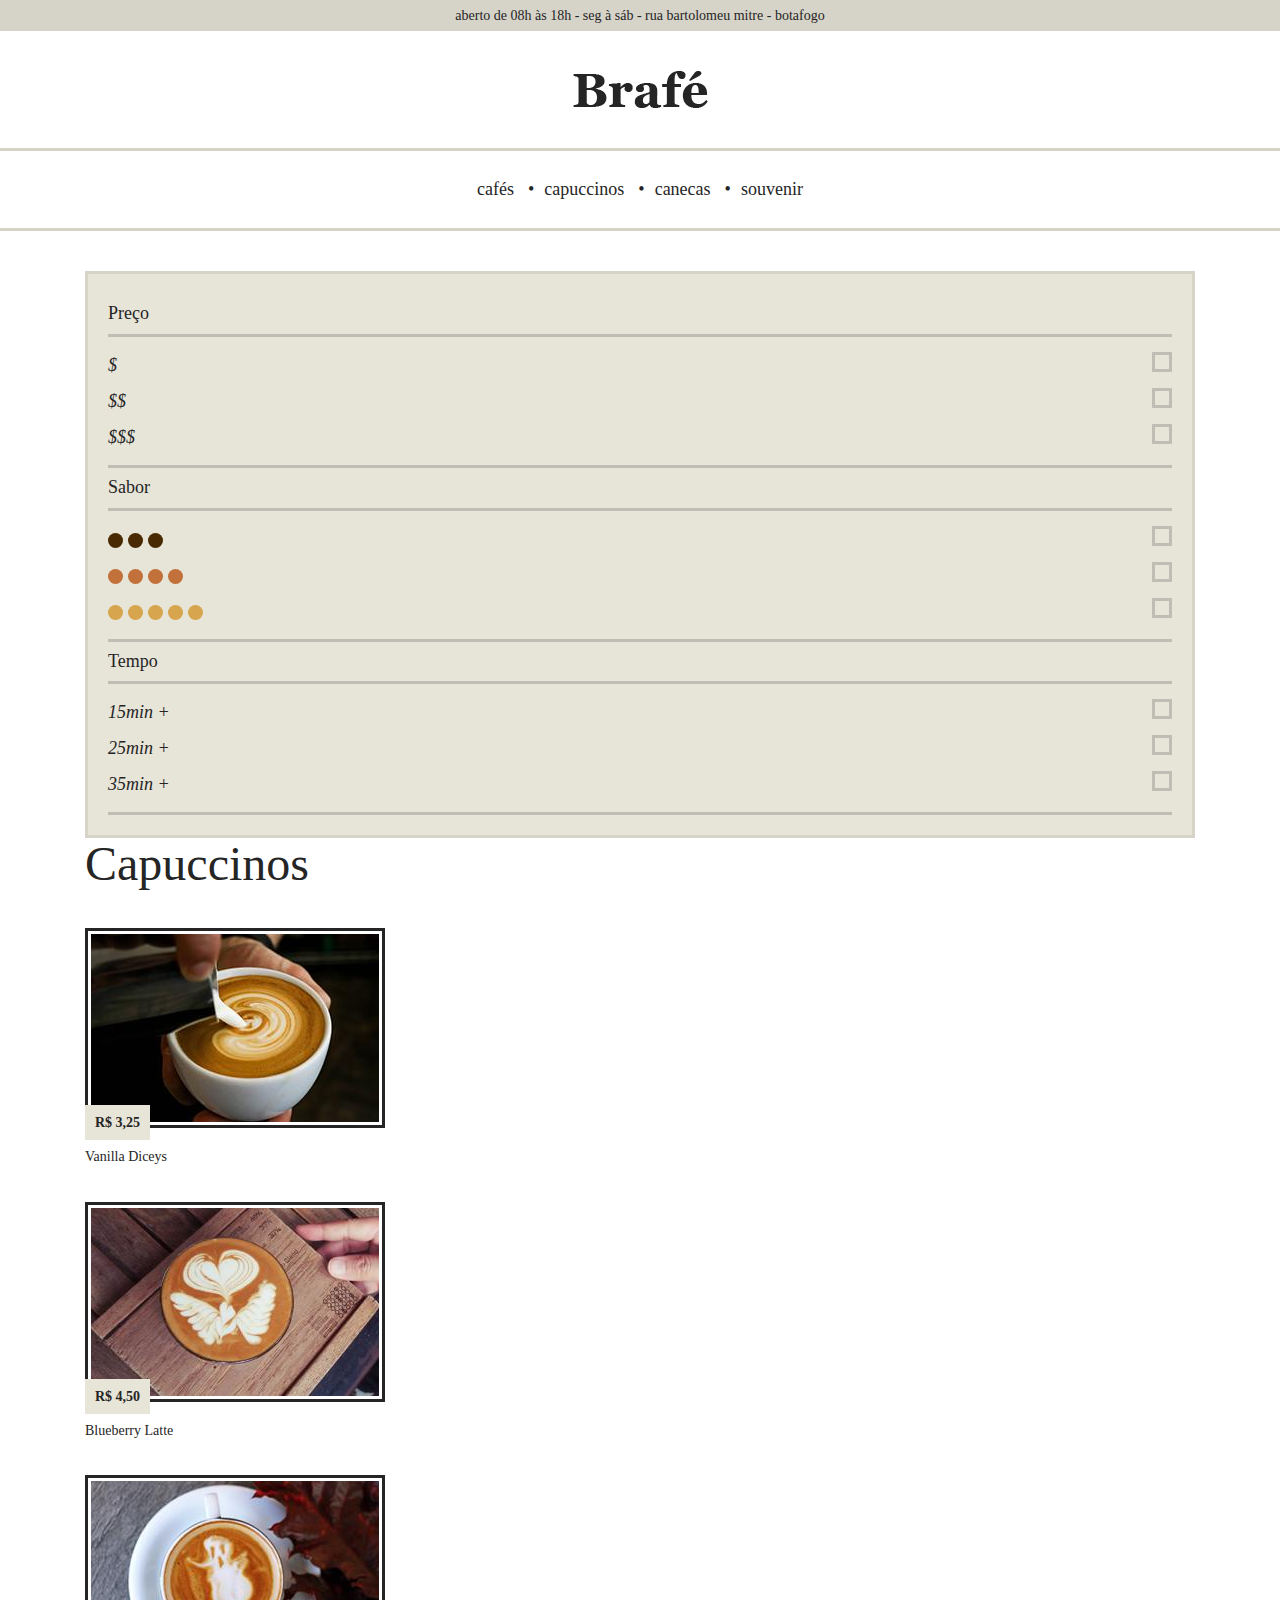
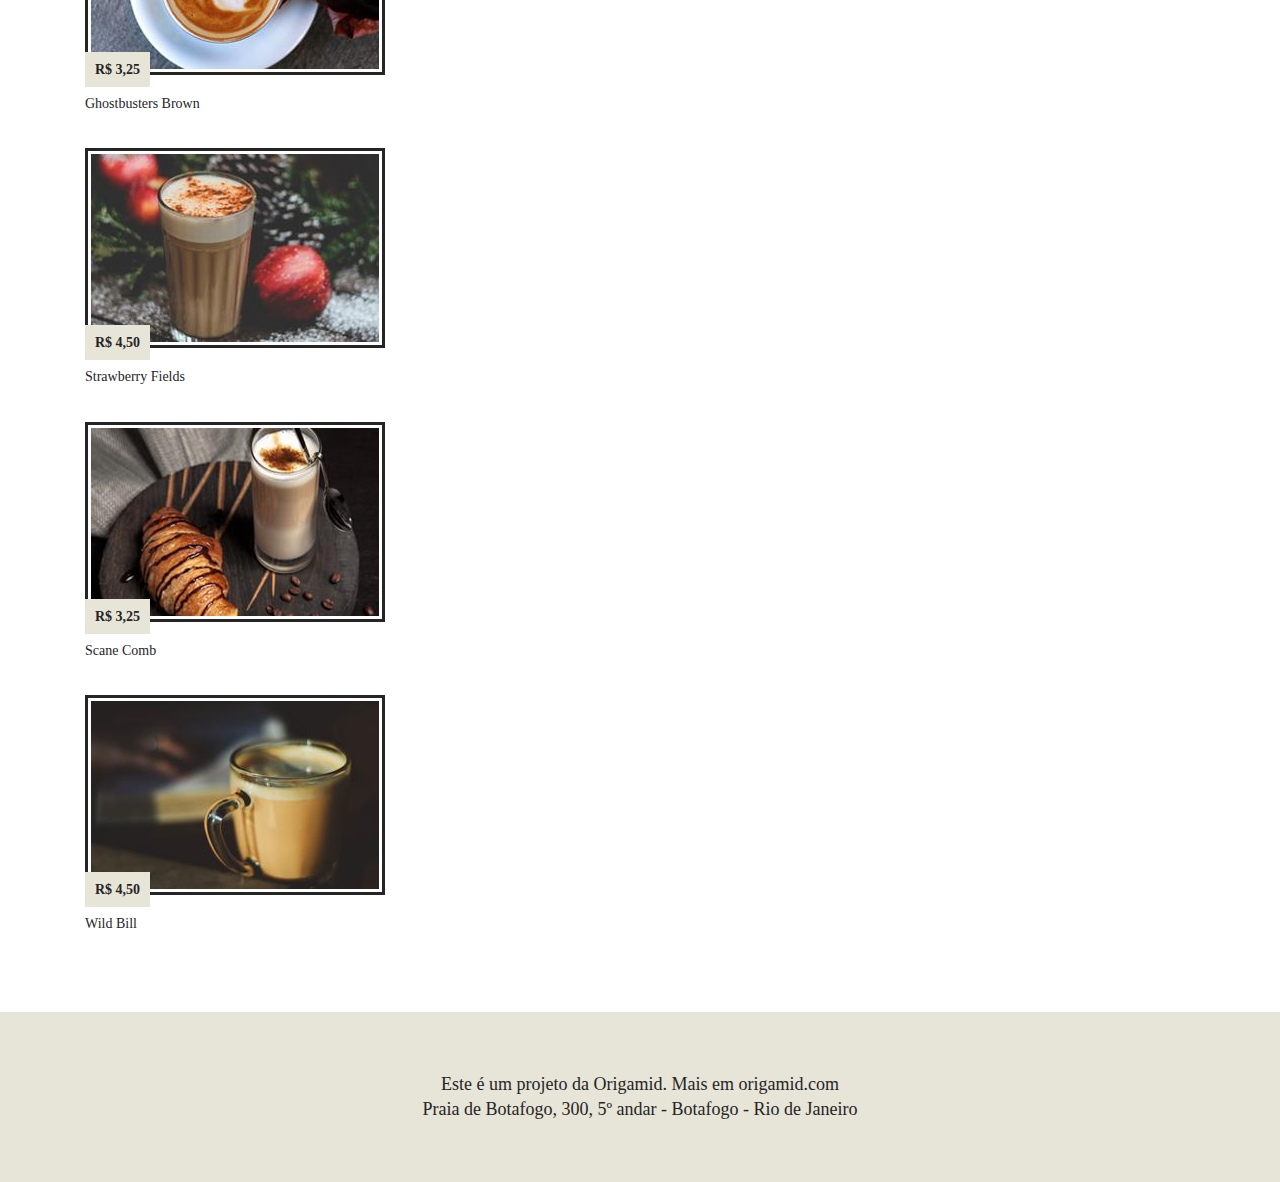
==== Bootstrap/index.html @ 818ce249 "versao bootstrap" ====
<!DOCTYPE html>
<html>
<head>
	<title>Brafé -Bootstrap</title>
	<meta charset="utf-8">
	<meta name="viewport" content="width=device-width, initial-scale=1, shrink-to-fit=no">
	<link rel="stylesheet" href="css/bootstrap.min.css">
	<link rel="stylesheet" type="text/css" href="css/style.css">
</head>
<body>
	
	<header>
		<div class="header-informacoes">
			<p>aberto de 08h às 18h - seg à sáb - rua bartolomeu mitre - botafogo</p>
		</div>
		<a class="header-logo" href="index.html">
			<img src="img/brafe.png" alt="Brafé">
		</a>
		<nav class="header-menu">
			<ul>
				<li><a href="#">cafés</a></li>
				<li><a href="#">capuccinos</a></li>
				<li><a href="#">canecas</a></li>
				<li><a href="#">souvenir</a></li>
			</ul>
		</nav>
	</header>
	
	<div class="container">
		<nav class="filtro">
			<h2>Preço</h2>
			<ul>
				<li>$</li>
				<li>$$</li>
				<li>$$$</li>
			</ul>
			<h2>Sabor</h2>
			<ul class="sabor">
				<li><span class="sabor-3">Marrom</span></li>
				<li><span class="sabor-4">Laranja</span></li>
				<li><span class="sabor-5">Amarelo</span></li>
			</ul>
			<h2>Tempo</h2>
			<ul>
				<li>15min +</li>
				<li>25min +</li>
				<li>35min +</li>
			</ul>
		</nav>
		
		<section class="produtos">
			<h1>Capuccinos</h1>
			<ul>
				<li>
					<img src="img/cafe-1.jpg" alt="Café 1">
					<span>R$ 3,25</span>
					<h2>Vanilla Diceys</h2>
				</li>
				
				<li>
					<img src="img/cafe-2.jpg" alt="Café 1">
					<span>R$ 4,50</span>
					<h2>Blueberry Latte</h2>
				</li>
				
				<li>
					<img src="img/cafe-3.jpg" alt="Café 1">
					<span>R$ 3,25</span>
					<h2>Ghostbusters Brown</h2>
				</li>
				
				<li>
					<img src="img/cafe-4.jpg" alt="Café 1">
					<span>R$ 4,50</span>
					<h2>Strawberry Fields</h2>
				</li>
				
				<li>
					<img src="img/cafe-5.jpg" alt="Café 1">
					<span>R$ 3,25</span>
					<h2>Scane Comb</h2>
				</li>
				
				<li>
					<img src="img/cafe-6.jpg" alt="Café 1">
					<span>R$ 4,50</span>
					<h2>Wild Bill</h2>
				</li>
			</ul>
		</section>
	</div>
	
	<footer class="footer">
		<p>Este é um projeto da Origamid. Mais em origamid.com</p>
		<p>Praia de Botafogo, 300, 5º andar - Botafogo - Rio de Janeiro</p>
	</footer>
	
</body>
</html>
---- Bootstrap/css/style.css ----
body, p, h1, h2, ul, li {
	margin: 0px;
	padding: 0px;
}

li {
	list-style: none;
}

body {
	font-family: Georgia, serif;
	color: #252525;
}

* {
	box-sizing: border-box;
}

/* MENU */

.header-informacoes {
	font-size: 0.875em;
	background: #d6d3c8;
	padding: 5px 0;
	text-align: center;
}

.header-logo img {
	display: block;
	margin: 40px auto;
}

.header-menu {
	border-top: 3px solid #d6d3c8;
	border-bottom: 3px solid #d6d3c8;
	text-align: center;
	margin-bottom: 40px;
	padding: 20px 0;
}

.header-menu li {
	display: inline-block;
}

.header-menu li a {
	display: block;
	padding: 5px 10px 5px 0;
	text-decoration: none;
	color: #252525;
	font-size: 1.125em;
}

.header-menu li a::before {
	content: '•';
	padding-right: 10px;
}

.header-menu li:first-child a::before {
	content: '';
}

/* FILTRO */

.filtro {
	background: #e7e4d8;
	border: 3px solid #d6d3c8;
	padding: 20px;
}

.filtro h2 {
	font-size: 1.125em;
	padding: 10px 0
}

.filtro ul {
	border-top: 3px solid #c0beb4;
	border-bottom: 3px solid #c0beb4;
	padding: 10px 0;
}

.filtro li {
	font-style: italic;
	font-size: 1.125em;
	line-height: 2;
}

.filtro li::after {
	content: '';
	display: block;
	width: 20px;
	height: 20px;
	border: 3px solid #c0beb4;
	float: right;
	margin-top: 5px;
}

.sabor {
	overflow: hidden;
}

.sabor span {
	text-indent: -200px;
	display: inline-block;
	width: 15px;
	height: 15px;
	background: currentColor;
	border-radius: 50%;
	vertical-align: middle;
}

.sabor-3 {
	color: #492901;
	box-shadow: 20px 0 0 0 currentColor,
							40px 0 0 0 currentColor;
}

.sabor-4 {
	color: #c17139;
	box-shadow: 20px 0 0 0 currentColor,
							40px 0 0 0 currentColor,
							60px 0 0 0 currentColor;
}

.sabor-5 {
	color: #d7a54d;
	box-shadow: 20px 0 0 0 currentColor,
							40px 0 0 0 currentColor,
							60px 0 0 0 currentColor,
							80px 0 0 0 currentColor;
}

/*PRODUTOS*/

.produtos h1 {
	font-size: 3em;
	font-weight: normal;
}

.produtos li img {
	display: block;
	max-width: 100%;
	border: 3px solid #fff;
	box-shadow: 0 0 0 3px #252525;
	margin: 40px 3px 0 3px;
}

.produtos li span {
	background: #e7e4d8;
	padding: 10px;
	font-size: 0.875em;
	font-weight: bold;
	position: relative;
	top: -15px;;
}

.produtos li h2 {
	font-size: 0.875em;
	font-weight: normal;
}

.footer {
	background: #e7e4d8;
	text-align: center;
	padding: 60px 0;
	font-size: 1.125em;
	line-height: 1.4em;
	margin-top: 80px;
}
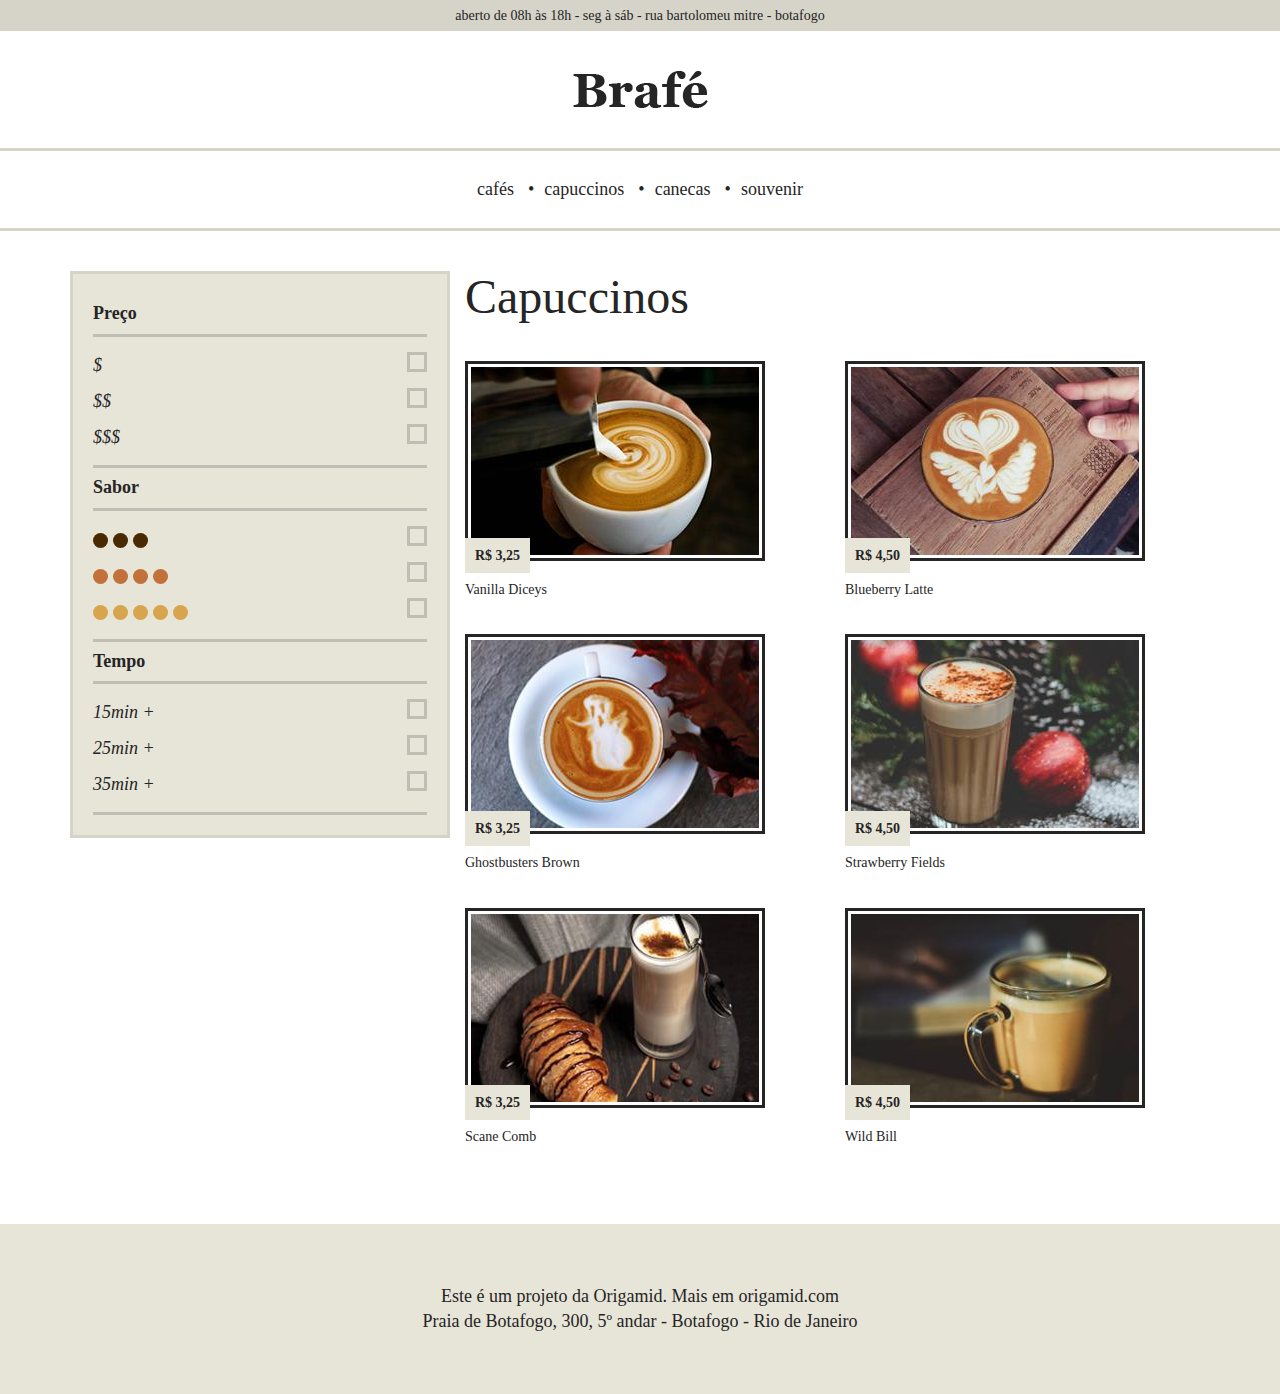
==== commit 7076f1a0: "versao pronta" ====
--- a/Bootstrap/index.html
+++ b/Bootstrap/index.html
@@ -27,67 +27,69 @@
 	</header>
 	
 	<div class="container">
-		<nav class="filtro">
-			<h2>Preço</h2>
-			<ul>
-				<li>$</li>
-				<li>$$</li>
-				<li>$$$</li>
-			</ul>
-			<h2>Sabor</h2>
-			<ul class="sabor">
-				<li><span class="sabor-3">Marrom</span></li>
-				<li><span class="sabor-4">Laranja</span></li>
-				<li><span class="sabor-5">Amarelo</span></li>
-			</ul>
-			<h2>Tempo</h2>
-			<ul>
-				<li>15min +</li>
-				<li>25min +</li>
-				<li>35min +</li>
-			</ul>
-		</nav>
-		
-		<section class="produtos">
-			<h1>Capuccinos</h1>
-			<ul>
-				<li>
-					<img src="img/cafe-1.jpg" alt="Café 1">
-					<span>R$ 3,25</span>
-					<h2>Vanilla Diceys</h2>
-				</li>
-				
-				<li>
-					<img src="img/cafe-2.jpg" alt="Café 1">
-					<span>R$ 4,50</span>
-					<h2>Blueberry Latte</h2>
-				</li>
-				
-				<li>
-					<img src="img/cafe-3.jpg" alt="Café 1">
-					<span>R$ 3,25</span>
-					<h2>Ghostbusters Brown</h2>
-				</li>
-				
-				<li>
-					<img src="img/cafe-4.jpg" alt="Café 1">
-					<span>R$ 4,50</span>
-					<h2>Strawberry Fields</h2>
-				</li>
-				
-				<li>
-					<img src="img/cafe-5.jpg" alt="Café 1">
-					<span>R$ 3,25</span>
-					<h2>Scane Comb</h2>
-				</li>
-				
-				<li>
-					<img src="img/cafe-6.jpg" alt="Café 1">
-					<span>R$ 4,50</span>
-					<h2>Wild Bill</h2>
-				</li>
-			</ul>
-		</section>
+		<div class="row">
+			<nav class="filtro col-md-4">
+				<h2>Preço</h2>
+				<ul>
+					<li>$</li>
+					<li>$$</li>
+					<li>$$$</li>
+				</ul>
+				<h2>Sabor</h2>
+				<ul class="sabor">
+					<li><span class="sabor-3">Marrom</span></li>
+					<li><span class="sabor-4">Laranja</span></li>
+					<li><span class="sabor-5">Amarelo</span></li>
+				</ul>
+				<h2>Tempo</h2>
+				<ul>
+					<li>15min +</li>
+					<li>25min +</li>
+					<li>35min +</li>
+				</ul>
+			</nav>
+			
+			<section class="produtos col-md-8">
+				<h1>Capuccinos</h1>
+				<ul class="row">
+					<li class="col-6">
+						<img src="img/cafe-1.jpg" alt="Café 1">
+						<span>R$ 3,25</span>
+						<h2>Vanilla Diceys</h2>
+					</li>
+					
+					<li class="col-6">
+						<img src="img/cafe-2.jpg" alt="Café 1">
+						<span>R$ 4,50</span>
+						<h2>Blueberry Latte</h2>
+					</li>
+					
+					<li class="col-6">
+						<img src="img/cafe-3.jpg" alt="Café 1">
+						<span>R$ 3,25</span>
+						<h2>Ghostbusters Brown</h2>
+					</li>
+					
+					<li class="col-6">
+						<img src="img/cafe-4.jpg" alt="Café 1">
+						<span>R$ 4,50</span>
+						<h2>Strawberry Fields</h2>
+					</li>
+					
+					<li class="col-6">
+						<img src="img/cafe-5.jpg" alt="Café 1">
+						<span>R$ 3,25</span>
+						<h2>Scane Comb</h2>
+					</li>
+					
+					<li class="col-6">
+						<img src="img/cafe-6.jpg" alt="Café 1">
+						<span>R$ 4,50</span>
+						<h2>Wild Bill</h2>
+					</li>
+				</ul>
+			</section>
+		</div>
 	</div>
 	
 	<footer class="footer">
--- a/Bootstrap/css/style.css
+++ b/Bootstrap/css/style.css
@@ -65,11 +65,21 @@
 	background: #e7e4d8;
 	border: 3px solid #d6d3c8;
 	padding: 20px;
+	align-self: flex-start
 }
 
+@media (max-width:768px) {
+	.filtro {
+		display: none;
+	}
+	.produtos h1 {
+		text-align: center;
+	}
+}
 .filtro h2 {
 	font-size: 1.125em;
-	padding: 10px 0
+	font-weight: bold;
+	padding: 10px 0;
 }
 
 .filtro ul {
